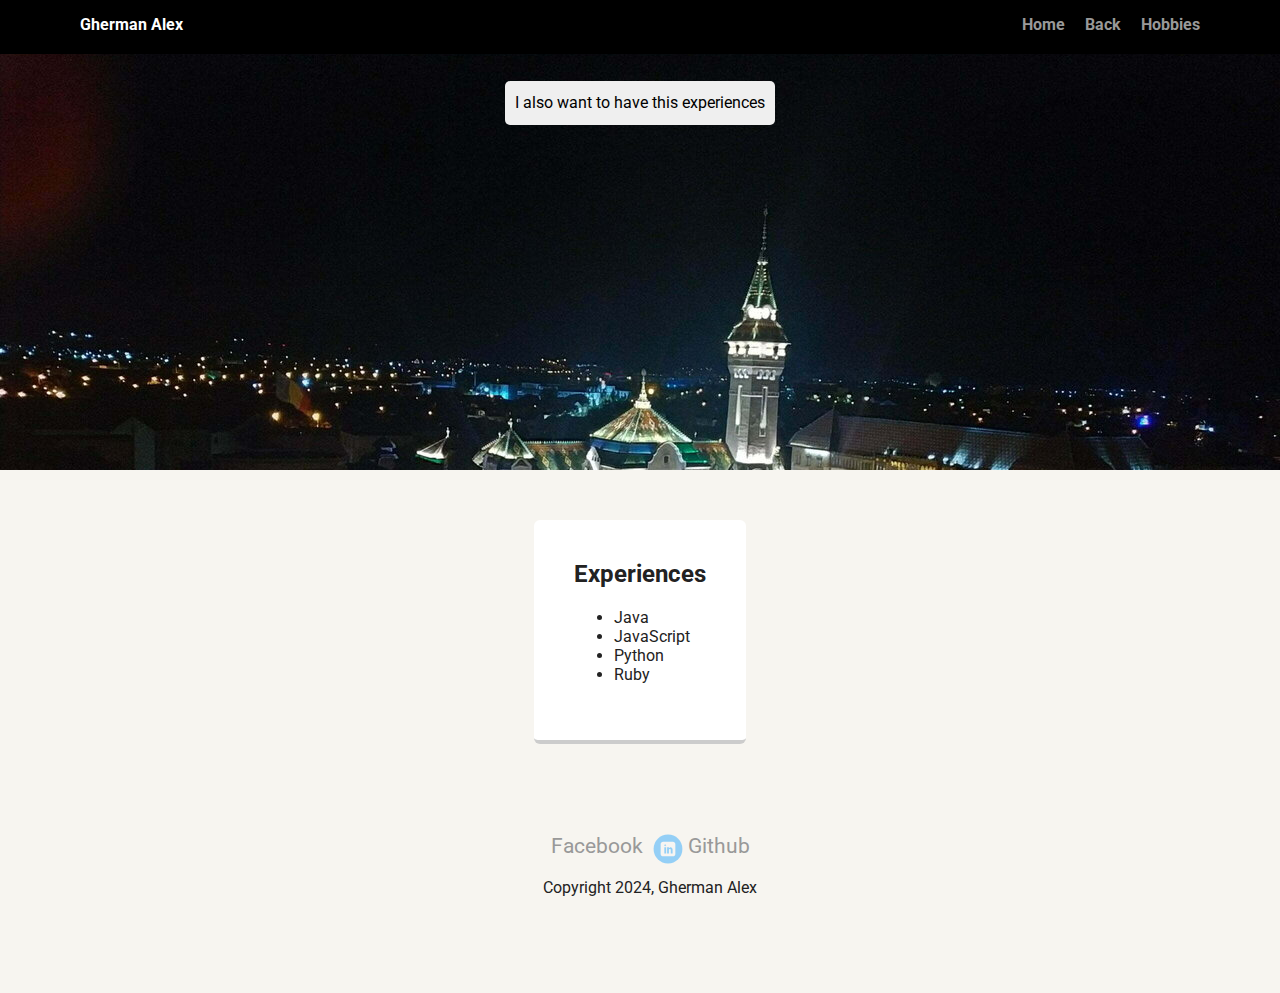
==== experience.html @ bfb5fe92 "Add files via upload" ====
<!DOCTYPE html>
<html lang="en">

<head>
    <meta charset="utf-8">
    <title>Experience</title>
    <meta name="viewport" content="width=device-width, initial-scale=1.0">
    <link rel="stylesheet" href="styles.css">
    <link href="https://fonts.googleapis.com/css?family=Muli%7CRoboto:400,300,500,700,900" rel="stylesheet">
</head>

<body class="experience-page">

    <div class="main-nav">
        <ul class="nav">
            <li class="name">Gherman Alex</li>
            <li><a href="index.html">Home</a></li>
            <li><a href="index.html">Back</a></li>
            <li><a href="hobbies.html">Hobbies</a></li>
        </ul>
    </div>

    <header class="experience">
        <h1></h1>
        <p class="experience tag">I also want to have this experiences</p>
    </header>
    <main class="flex">
        <div class="card">
          <h2>Experiences</h2>
          <ul>
            <li>Java</li>
            <li>JavaScript</li>
            <li>Python</li>
            <li>Ruby</li>
          </ul>
        </div> 
  
        </div> 
      </main>     
    <footer>
        <ul>
            <li><a href="https://www.facebook.com/AlexGh21" target="_blank">Facebook</a></li>
            <li><a href="#" class="social linkedin">LinkedIn</a></li>
            <li><a href="https://github.com/AlexGh19" target="_blank">Github</a></li>
        </ul>
        <p class="copyright">Copyright 2024, Gherman Alex</p>
    </footer>
    

</body>

</html>
---- styles.css ----
/* Global Layout Set-up */
* { 
  box-sizing: border-box;
}
  
body {
  margin: 0;
  padding: 0;
  text-align: center;
  font-family: 'Roboto', sans-serif;
  color: #222;
  background: #f7f5f0;
}
/* Link Styles */

a {
  text-decoration: none;
  color: #999;
}
a:hover {
  color: #6633ff;
}

/* Section Styles */

.main-nav {
  width: 100%;
  background: black;
  min-height: 30px;
  padding: 10px;
  position: fixed;
  text-align: center;
}
.nav {
  display: flex;
  justify-content: space-around;
  font-weight: 700;
  list-style-type: none;
  margin: 0 auto;
  padding: 0;
}

.nav .name {
    display: block;
    margin-right: auto;
    color: white;
}
.nav li {
  padding: 5px 10px 10px 10px;
}
.nav a {
  transition: all .5s;
}
.nav a:hover {
  color: rgb(6, 5, 5)
}

header {
  text-align: center;
  
  overflow: hidden;
  padding-top: 60px;
  line-height: 1.5;
}
header.index {
  background: url('images/imag.jpg') no-repeat top center;
  background-size: cover;
}
header.experience {
  background: url('images/ph.jpg') no-repeat top center;
  background-size: cover;
  
}
.experience-image {
 background-size: small;
  width: 20%;
}
}
header {
  line-height: 1.5;
}
header .profile-image {
  margin-top: 50px;
  width: 150px;
  height: 150px;
  border-radius: 50%;
  border: 3px solid white;
  transition: all .5s;
}
header .profile-image:hover {
  transform: scale(1.2) rotate(5deg);
}
.tag {
  background-color: #efefef;
  color: black;
  padding: 10px;
  border-radius: 5px;
  display: table;
  margin: 10px auto;
} 
.location {
  background-color: #222;
  color: yellow;
}
.card {
  margin: 30px;
  padding: 20px 40px 40px;
  max-width: 500px;
  text-align: left;
  background: #fff;
  border-bottom: 4px solid #ccc;
  border-radius: 6px;
  transition: all .5s;
}
.card:hover {
  border-color: #ff99ff;
}

ul.skills {
  padding: 0;
  text-align: center;
}

.skills li {
  border-radius: 6px;
  display: inline-block;
  background: #ff9904;
  color: white;
  padding: 5px 10px;
  margin: 2px;
}

.skills li:nth-child(odd) {
  background: #0399ff;
}

footer {
  width: 100%;
  min-height: 30px;
  padding: 20px 0 40px 20px;
}

footer .copyright {
  top: -8px;
  font-size: .75em;
}

footer ul {
  list-style-type: none;
  margin: 0;
  padding: 0;
}

footer ul li {
  display: inline-block;
}

a.social {
  display: inline-block;
  text-indent: -9999px;
  margin-left: 5px;
  width: 30px;
  height: 30px;
  background-size: 30px 30px;
  opacity: .4;
  transition: all .5s;
}
a.facebook {
  background-image: url(images/facebook.svg);
}
a.linkedin {
  background-image: url(images/linkedin.svg);
}
a.github {
  background-image: url(images/github.svg);
}
a.social:hover {
  opacity: 1;
}
.clearfix {
  clear: both;
}

/* Styles for larger screens */
@media screen and (min-width: 720px) {
  
  .flex {
      display: -ms-flexbox;      /* TWEENER - IE 10 */
      display: flex; 
      max-width: 1200px;
      -ms-flex-pack: distribute;
      justify-content: space-around;
      margin: 0 auto;
  }

  header {
    min-height: 470px;
  }

  .nav {
    max-width: 1200px;
    padding: 0 30px;
  }


  main {
    padding-top: 20px;
  }

  main p {
    line-height: 1.6em;
  }

  footer {
    font-size: 1.3em;
    max-width: 1200px;
    margin: 40px auto;
  }
  .bottom-corner-image {
    position: fixed;
    bottom: 0;
    right: 0;
    width: 100px; 
    height: auto; 
}
a.social {
  display: inline-block;
  text-indent: -9999px;
  margin-left: 5px;
  width: 30px;
  height: 30px;
  background-size: 30px 30px;
  opacity: .4;
  transition: all .5s;
}
header .experience .tag
{
  background-color: #efefef;
  color: black;
  padding: 10px;
  border-radius: 5px;
  display: table;
  margin: 10px auto;

}
.hobby-image {
  max-width: 100%;
  height: auto;
  max-height: 200px; 
}

.left {
  float: left;
  margin-right: 30px;
}

.right {
  float: right;
  margin-left: 20px;
}


}
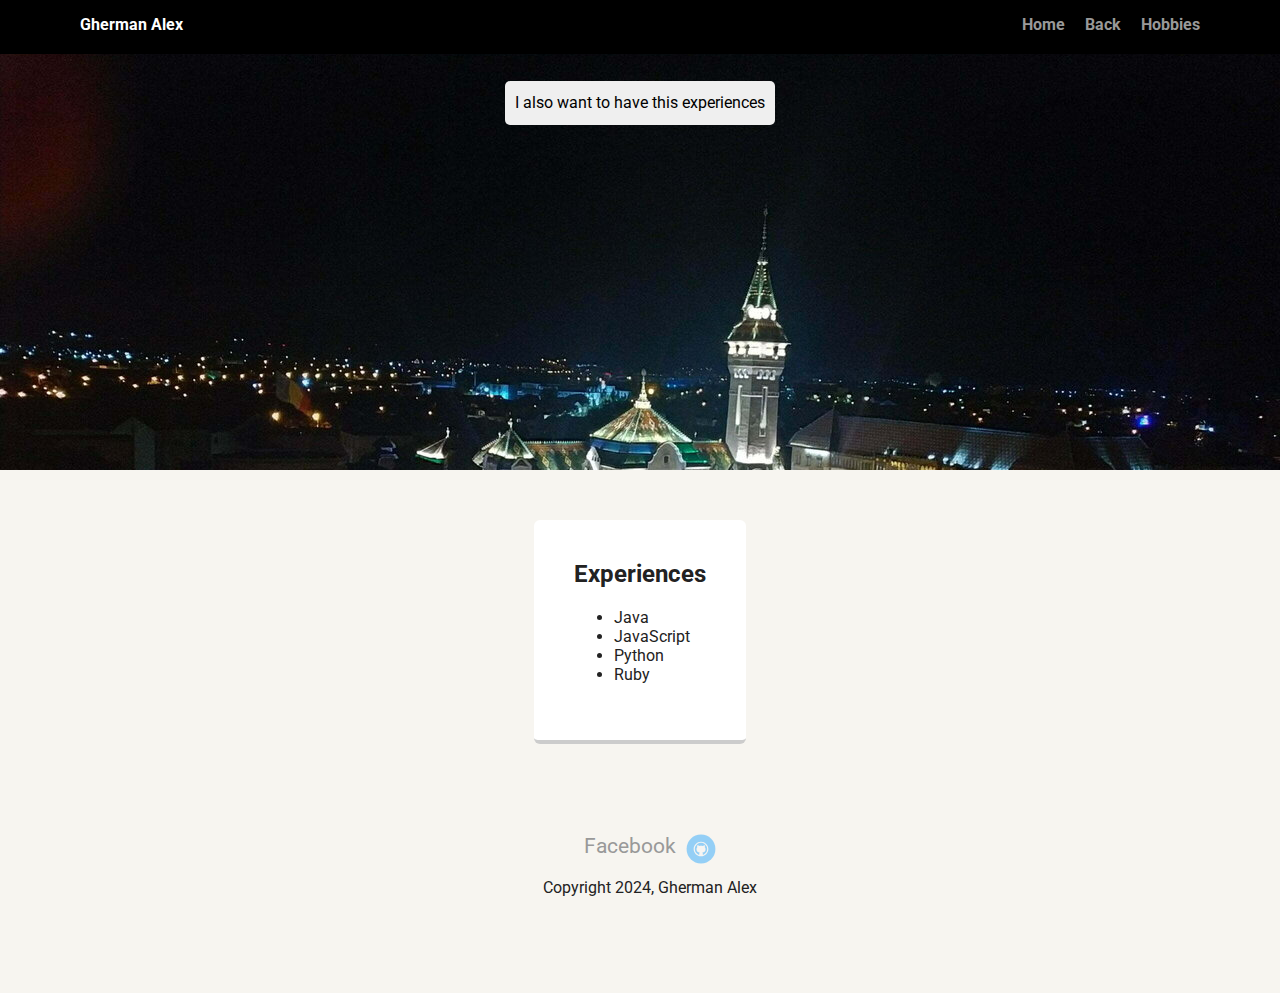
==== commit 28e4ead4: "Update experience.html" ====
--- a/experience.html
+++ b/experience.html
@@ -34,14 +34,11 @@
             <li>Ruby</li>
           </ul>
         </div> 
-  
-        </div> 
       </main>     
     <footer>
         <ul>
-            <li><a href="https://www.facebook.com/AlexGh21" target="_blank">Facebook</a></li>
-            <li><a href="#" class="social linkedin">LinkedIn</a></li>
-            <li><a href="https://github.com/AlexGh19" target="_blank">Github</a></li>
+            <li><a href="https://www.facebook.com/AlexGh21"class="">Facebook</a></li>
+       <li><a href="https://github.com/AlexGh19"class="social github">Github</a></li>
         </ul>
         <p class="copyright">Copyright 2024, Gherman Alex</p>
     </footer>
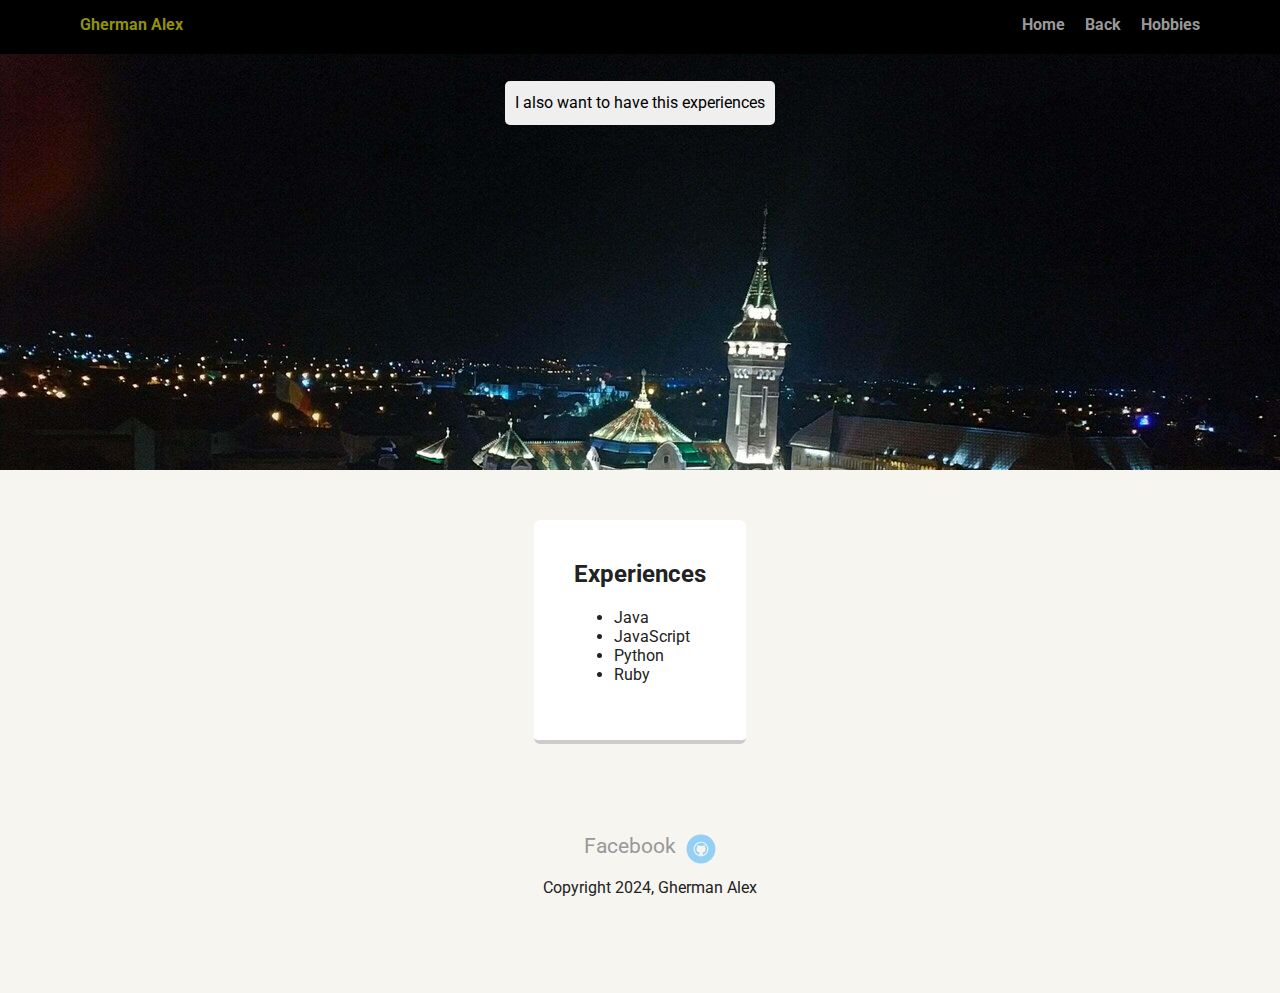
==== commit a7a7c349: "Update experience.html" ====
--- a/experience.html
+++ b/experience.html
@@ -37,7 +37,7 @@
       </main>     
     <footer>
         <ul>
-            <li><a href="https://www.facebook.com/AlexGh21"class="">Facebook</a></li>
+            <li><a href="https://www.facebook.com/AlexGh21"class="facebook">Facebook</a></li>
        <li><a href="https://github.com/AlexGh19"class="social github">Github</a></li>
         </ul>
         <p class="copyright">Copyright 2024, Gherman Alex</p>
--- a/styles.css
+++ b/styles.css
@@ -43,7 +43,7 @@
 .nav .name {
     display: block;
     margin-right: auto;
-    color: white;
+    color: rgb(145, 145, 7);
 }
 .nav li {
   padding: 5px 10px 10px 10px;
@@ -74,7 +74,6 @@
 .experience-image {
  background-size: small;
   width: 20%;
-}
 }
 header {
   line-height: 1.5;
@@ -168,9 +167,7 @@
 a.facebook {
   background-image: url(images/facebook.svg);
 }
-a.linkedin {
-  background-image: url(images/linkedin.svg);
-}
+
 a.github {
   background-image: url(images/github.svg);
 }
@@ -258,7 +255,5 @@
   float: right;
   margin-left: 20px;
 }
-
-
-}
-
+}
+
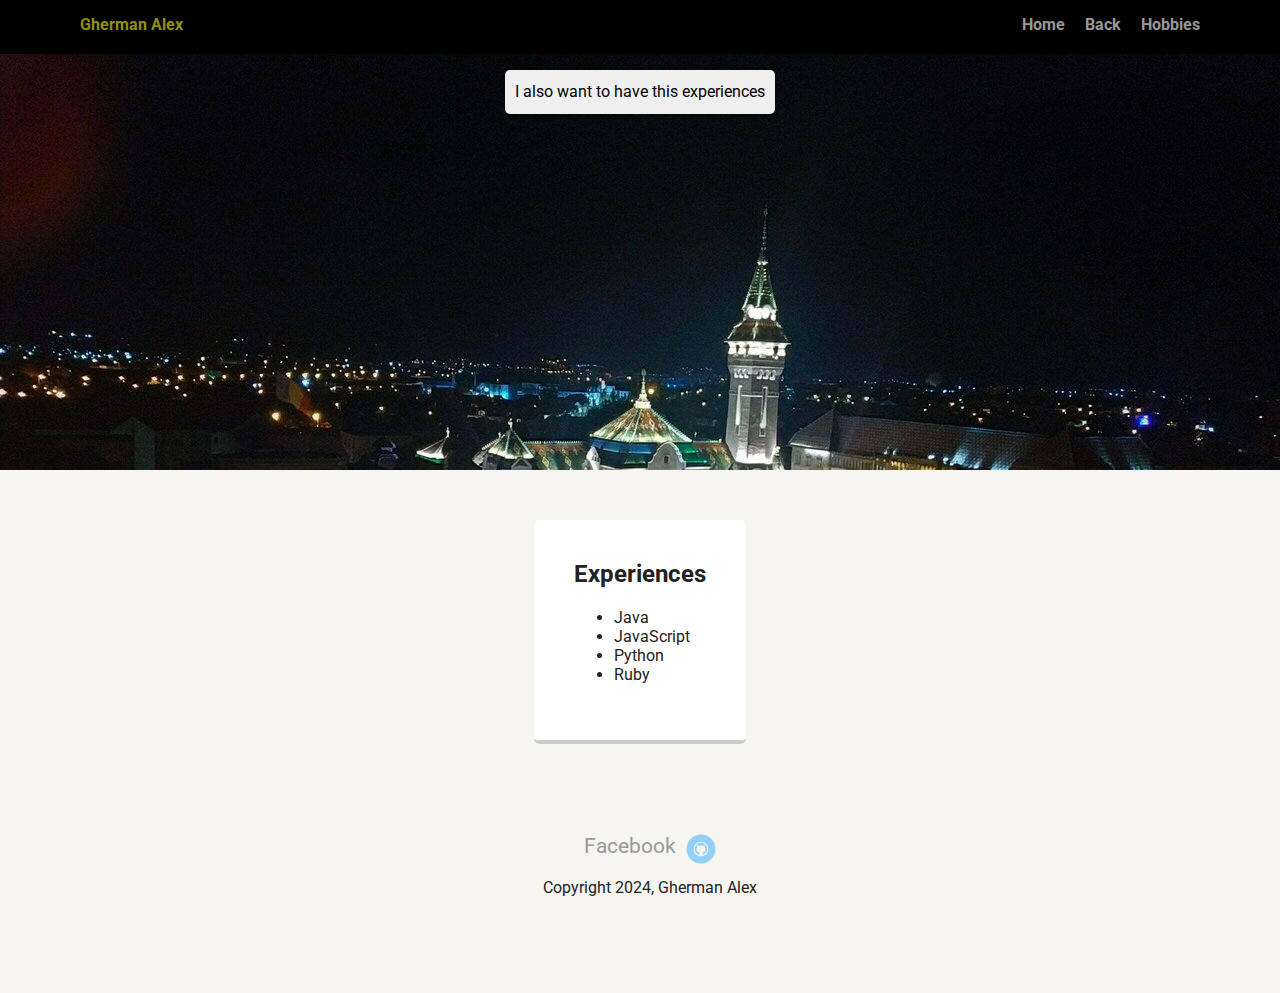
==== commit 459a78ae: "Update experience.html" ====
--- a/experience.html
+++ b/experience.html
@@ -21,11 +21,11 @@
     </div>
 
     <header class="experience">
-        <h1></h1>
+
         <p class="experience tag">I also want to have this experiences</p>
     </header>
     <main class="flex">
-        <div class="card">
+        <section class="card">
           <h2>Experiences</h2>
           <ul>
             <li>Java</li>
@@ -33,11 +33,11 @@
             <li>Python</li>
             <li>Ruby</li>
           </ul>
-        </div> 
+        </section> 
       </main>     
     <footer>
         <ul>
-            <li><a href="https://www.facebook.com/AlexGh21"class="facebook">Facebook</a></li>
+            <li><a href="https://www.facebook.com/AlexGh21"class="">Facebook</a></li>
        <li><a href="https://github.com/AlexGh19"class="social github">Github</a></li>
         </ul>
         <p class="copyright">Copyright 2024, Gherman Alex</p>
